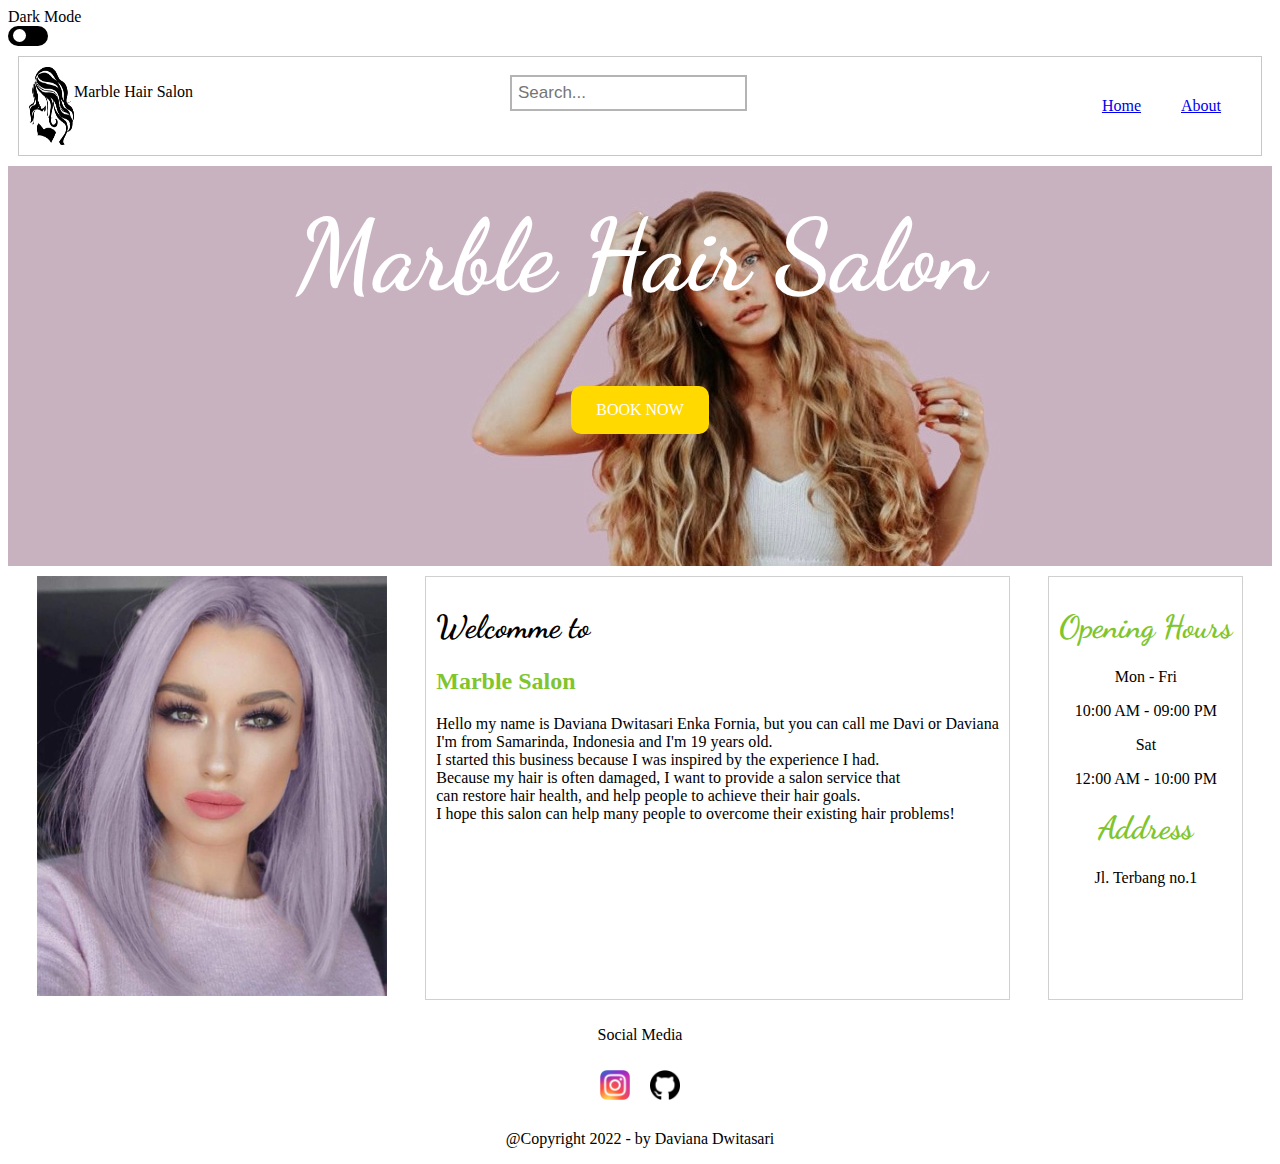
==== Postest3/index.html @ 9a4f1cdd "Add files via upload" ====
<!DOCTYPE html>
<html lang="en">

<head>
    <meta charset="UTF-8">
    <meta http-equiv="X-UA-Compatible" content="IE=edge">
    <meta name="viewport" content="width=device-width, initial-scale=1.0">
    <link rel="preconnect" href="https://fonts.googleapis.com"> 
    <link rel="preconnect" href="https://fonts.gstatic.com" crossorigin> 
    <link href="https://fonts.googleapis.com/css2?family=Dancing+Script:wght@600&display=swap" rel="stylesheet">
    <link rel="stylesheet" href="style.css">
    <title>Marble Hair Salon</title>
</head>

<script>
    alert("Have a good day, and welcome to officially website Marble Hair Salon")
</script>

<body>
    Dark Mode
        <input type="checkbox">
        <span class="check"></span>

        <div class="navbar">
            <div class="navbar_left">
                <img src="image/logo.png" alt="Logo Toko" width="45px">
                <p>Marble Hair Salon</p>
            </div>
            <div class="searchbar">
                <input type="text" placeholder="Search...">
            </div>
            <div class="navbar_right">
                <li><a href="index.html">Home</a></li>
                <li><a href="about.html">About</a></li>
            </div>
        </div>
        <div class="content">
            <h1>Marble Hair Salon</h1>
            <a class="button" href="booknow.html">BOOK NOW</a>
        </div>
        <div class="product">
            <div class="mainphoto">
                <img src="image/IMG_3399.JPG" alt="mainphoto" width="350px">
            </div>
            <div class="product1">
                <h1>Welcomme to</h1>
                <h2 id="title">Marble Salon</h2>
                <p> Hello my name is Daviana Dwitasari Enka Fornia, but you can call me Davi or Daviana
                    <br> I'm from Samarinda, Indonesia and I'm 19 years old.
                    <br> I started this business because I was inspired by the experience I had.
                    <br> Because my hair is often damaged, I want to provide a salon service that 
                    <br>can restore hair health, and help people to achieve their hair goals.
                    <br> I hope this salon can help many people to overcome their existing hair problems!
                </p>
            </div>
            <div class="product2">
                <h1 id="title">Opening Hours</h1>
                <h2></h2>
                <div class="openinghours">
                    <div class="monfri">
                        <p>Mon - Fri</p>
                        <p>10:00 AM - 09:00 PM</p>
                    </div>
                    <div class="sat">
                        <p>Sat</p>
                        <p>12:00 AM - 10:00 PM</p>
                    </div>
                    <h1 id="title"> Address</h1>
                    <p>Jl. Terbang no.1</p>
                </div>
            </div>
        </div>
        <div class="footer">
            <p>Social Media</p>
            <div class="socialmedia">
                <a href="https://www.instagram.com/davianadwitsr/"><img src="image/Instagram_logo_2016.svg.png" alt="Instagram Logo" width="30px"></a>
                <a href="https://www.github.com/davianadwitsr"><img src="image/25231.png" alt="Logo Github" width="30px"></a>
            </div>
            <p>@Copyright 2022 - by Daviana Dwitasari</p>
        </div>

</body>
</html>
---- Postest3/style.css ----
.navbar {
    display: flex;
    overflow: auto;
    height: auto;
    justify-content: space-between;
    margin: 10px;
    border: 1px solid rgb(199, 199, 199);
    padding: 10px;
}

.navbar li {
    list-style: none;
    float: left;
    padding: 10px;
    margin: 10px;
}

.navbar_left {
    display: flex;
}

.navbar_right {
padding: 10px;
}

.searchbar input[type=text] {
    float: right;
    padding: 6px;
    border: 2px solid rgb(180, 180, 180);
    margin: 8px;
    margin-right: 16px;
    font-size: 17px;
}

.content {
    text-align: center;
    height: 400px;
    background: grey;
    background-image: url(image/background.jpeg);
}

.content h1, h3 {
    padding: 30px;
    color: white;
    font-family: 'Dancing Script', cursive;
}

.content h1 {
    margin: 10px;
    font-size: 100px;
}

.content a {
    margin: 30px;
}



.content a {
    background-color: rgb(255, 217, 0);
    border: none;
    color: white;
    padding: 15px 25px;
    text-align: center;
    text-decoration: none;
    display: inline-block;
    font-size: 16px;
    border-radius: 10px;
}

.product {
    display: flex;
    justify-content: space-evenly;
}

.product1, .product2 {
    margin: 10px;
    border: 1px solid rgb(208, 208, 208);
    padding: 10px;
}

.product1 h1 {
    font-family: 'Dancing Script', cursive;
}

.mainphoto {
    margin: 10px;
}

#title {
    color: rgb(128, 197, 44);
}

.product2 h1 {
    font-family: 'Dancing Script', cursive;
}

.openinghours {
    text-align: center;
}

.footer {
    text-align: center;
}

.about {
    height: 650px;
}

.about h1 {
    text-align: center;
}

.socialmedia {
    display: flex;
    justify-content: center;
}

.socialmedia a {
    padding: 10px;
}

.book {
    height: 650px;
}

.book {
    text-align: center;
}

input[type="checkbox"]{
    -webkit-appearance: none;
    display : black;
    visibility: hidden;
}
input[type="checkbox"]:cheked ~ .check:before:cheked ~ .check:before {
    transform: translateX(-50px);
}

input[type="checkbox"]:cheked ~ .check {
    background-color: white;
    box-shadow: black;
}

.check:before,
.check:after{
    border-radius:50%;
    content:'';
    height: 13px;
    position: absolute;
    top : 3px;
    transition: transform 0.5s ease;
    width : 13px;
}

.check:before{
    background-color: white;
    left: 5px;
}

.check{
    background-color: black;
    border-radius: 20px;
    cursor: pointer;
    display: block;
    height: 20px;
    overflow: hidden;
    position: relative;
    transition: backgroun-color 0.5 ease-in,
                box-shadow 0.5s ease-in;
    width: 40px;
}
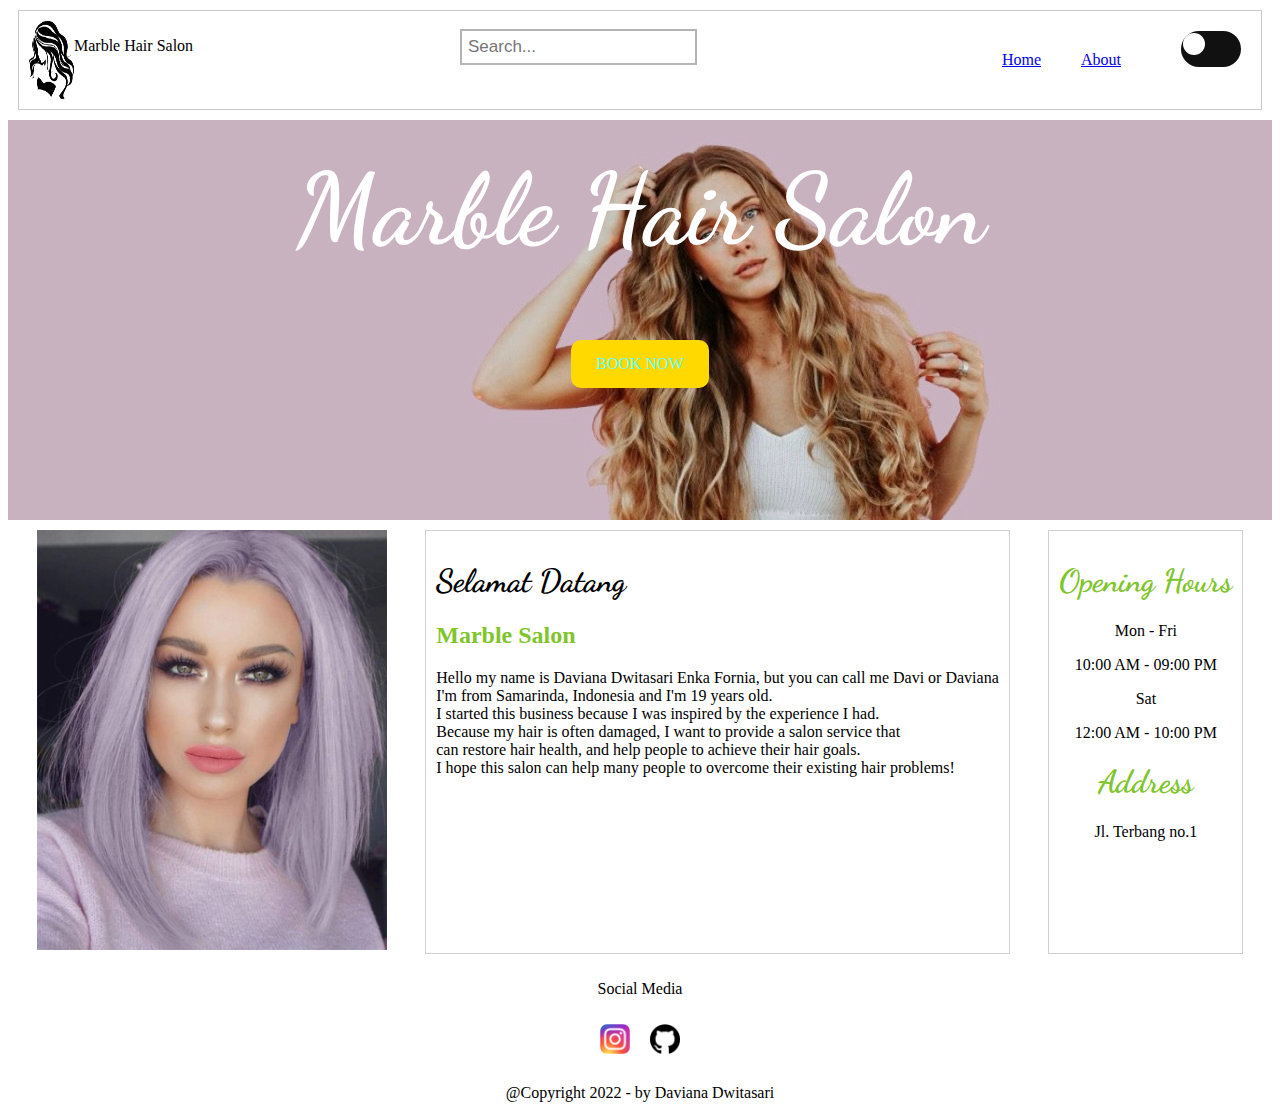
==== commit 83b7576a: "Add files via upload" ====
--- a/Postest3/index.html
+++ b/Postest3/index.html
@@ -12,15 +12,7 @@
     <title>Marble Hair Salon</title>
 </head>
 
-<script>
-    alert("Have a good day, and welcome to officially website Marble Hair Salon")
-</script>
-
 <body>
-    Dark Mode
-        <input type="checkbox">
-        <span class="check"></span>
-
         <div class="navbar">
             <div class="navbar_left">
                 <img src="image/logo.png" alt="Logo Toko" width="45px">
@@ -32,18 +24,26 @@
             <div class="navbar_right">
                 <li><a href="index.html">Home</a></li>
                 <li><a href="about.html">About</a></li>
+                <li></li>
+                <input type="checkbox" class="checkbox" id="checkbox">
+                <label for="checkbox" class="checkbox-label">
+                    <i class="fas fa-moon"></i>
+                    <i class="fas fa-sun"></i>
+                    <span class="ball"></span>
+                </label>
+
             </div>
         </div>
         <div class="content">
             <h1>Marble Hair Salon</h1>
-            <a class="button" href="booknow.html">BOOK NOW</a>
+            <a class="button" id="dom1" href="booknow.html">BOOK NOW</a>
         </div>
         <div class="product">
             <div class="mainphoto">
                 <img src="image/IMG_3399.JPG" alt="mainphoto" width="350px">
             </div>
             <div class="product1">
-                <h1>Welcomme to</h1>
+                <h1 id="dom2">Welcome to</h1>
                 <h2 id="title">Marble Salon</h2>
                 <p> Hello my name is Daviana Dwitasari Enka Fornia, but you can call me Davi or Daviana
                     <br> I'm from Samarinda, Indonesia and I'm 19 years old.
@@ -78,6 +78,6 @@
             </div>
             <p>@Copyright 2022 - by Daviana Dwitasari</p>
         </div>
-
+        <script src="index.js"></script>
 </body>
 </html>--- a/Postest3/style.css
+++ b/Postest3/style.css
@@ -1,3 +1,55 @@
+body {
+    background-color: white;
+    color: black;
+}
+
+body.dark {
+    background-color: rgb(47,47,47);
+    color: white;
+}
+
+/* darkmode */
+.checkbox {
+    opacity: 0;
+    position: absolute;
+}
+
+.checkbox-label {
+    background-color: #111;
+    width: 50px;
+    height: 26px;
+    border-radius: 50px;
+    position: relative;
+    padding: 5px;
+    cursor: pointer;
+    display: flex;
+    justify-content: space-between;
+    align-items: center;
+}
+
+.fa-moon {
+    color: #f1c40f;
+}
+
+.fa-sun {
+    color: f39c12;
+}
+
+.checkbox-label .ball {
+    background-color: #fff;
+    width: 22px;
+    height: 22px;
+    position: absolute;
+    left: 2px;
+    top: 2px;
+    border-radius: 50%;
+    transition: transform 0.2s linear;
+}
+
+.checkbox:checked + .checkbox-label .ball {
+    transform: translateX(24px);
+}
+
 .navbar {
     display: flex;
     overflow: auto;
